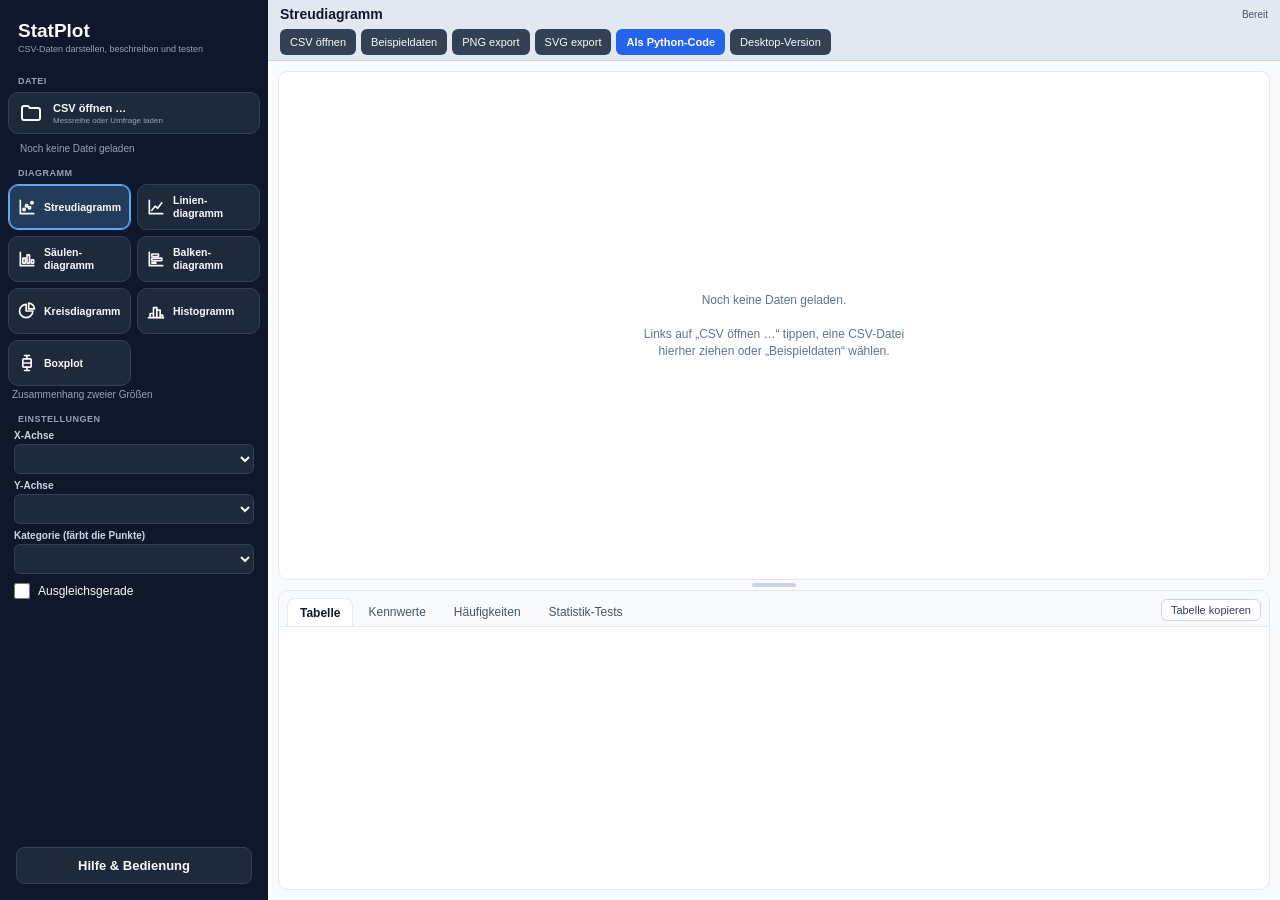
==== nit_code/assets/statplot/index.html @ adda9b17 "feat: Datenauswertung als StatPlot-Web-App eingebettet (offline über lokalen Server, wie PAP/IBD per" ====
<!DOCTYPE html>
<html lang="de">
<head>
  <meta charset="UTF-8">
  <meta name="viewport" content="width=device-width, initial-scale=1.0">
  <title>StatPlot – Daten darstellen und auswerten</title>
  <link rel="icon" href="favicon.svg" type="image/svg+xml">
  <link rel="icon" href="favicon-32.png" type="image/png" sizes="32x32">
  <link rel="apple-touch-icon" href="apple-touch-icon.png">
  <!-- Cache-Buster: bei jedem Deploy hochzählen, sonst liefern Browser/Hosting alte Dateien aus -->
  <link rel="stylesheet" href="statplot.css?v=1">
</head>
<body>

<div id="app">

  <!-- ═══════ SIDEBAR ═══════ -->
  <aside id="sidebar">
    <div id="sidebar-scroll">
      <div id="sidebar-header">
        <span id="sidebar-title">StatPlot</span>
        <span id="sidebar-subtitle">CSV-Daten darstellen, beschreiben und testen</span>
      </div>

      <div class="section-label">DATEI</div>
      <div class="side-block">
        <button id="card-open" class="palette-card" type="button">
          <svg class="card-icon" viewBox="0 0 24 24" data-icon="open"></svg>
          <span class="palette-text"><span class="palette-name">CSV öffnen …</span><span class="palette-hint">Messreihe oder Umfrage laden</span></span>
        </button>
        <div id="file-label" class="muted side-note">Noch keine Datei geladen</div>
      </div>

      <div class="section-label">DIAGRAMM</div>
      <div id="chart-types"></div>
      <div id="type-hint" class="muted side-note"></div>

      <div class="section-label">EINSTELLUNGEN</div>
      <div id="settings">
        <label class="field" id="f-x"><span class="field-label">X-Achse</span><select id="sel-x"></select></label>
        <label class="field" id="f-y"><span class="field-label" id="lbl-y">Y-Achse</span><select id="sel-y"></select></label>
        <label class="field" id="f-value"><span class="field-label">Wert</span><select id="sel-value"></select></label>
        <label class="field" id="f-agg"><span class="field-label">zusammengefasst als</span><select id="sel-agg"></select></label>
        <label class="field" id="f-cat"><span class="field-label" id="lbl-cat">Kategorie</span><select id="sel-cat"></select></label>
        <label class="field" id="f-width"><span class="field-label">Klassenbreite</span>
          <input id="inp-width" type="text" inputmode="decimal" placeholder="automatisch" autocomplete="off"></label>
        <label class="check" id="f-rel"><input type="checkbox" id="chk-rel"> relative Häufigkeit</label>
        <label class="check" id="f-reg" title="Lineare Regression (Methode der kleinsten Quadrate) mit Geradengleichung und Bestimmtheitsmaß R²"><input type="checkbox" id="chk-reg"> Ausgleichsgerade</label>
        <label class="check" id="f-out" title="Antennen höchstens 1,5 Quartilsabstände lang, weiter entfernte Werte als Kreise – sonst reichen die Antennen bis Minimum/Maximum"><input type="checkbox" id="chk-out"> Ausreißer (1,5·IQR)</label>
        <label class="check" id="f-boxlabel" title="Minimum, Quartile, Median, Maximum und Mittelwert x̄ (◆) direkt am Boxplot anzeigen"><input type="checkbox" id="chk-boxlabel"> Werte beschriften</label>
      </div>
    </div>
    <button id="btn-help-side" class="btn-help-side" type="button">Hilfe &amp; Bedienung</button>
  </aside>
  <div id="sidebar-overlay"></div>

  <!-- ═══════ MAIN ═══════ -->
  <main id="main">
    <div id="topbar">
      <button id="sidebar-toggle" title="Einstellungen" type="button">☰</button>
      <span id="breadcrumb">Streudiagramm</span>

      <nav id="menubar">
        <button id="btn-open"    class="btn-menu" type="button">CSV öffnen</button>
        <button id="btn-example" class="btn-menu" type="button">Beispieldaten</button>
        <button id="btn-png"     class="btn-menu" type="button" title="Diagramm als Bild speichern">PNG export</button>
        <button id="btn-svg"     class="btn-menu" type="button" title="Diagramm als Vektorgrafik speichern">SVG export</button>
        <button id="btn-code"    class="btn-menu btn-accent" type="button" title="Zeigt ein Python-Programm (csv + matplotlib), das genau dieses Diagramm zeichnet">Als Python-Code</button>
        <button id="btn-desktop" class="btn-menu" type="button">Desktop-Version</button>
      </nav>
      <div id="menu-overlay"></div>

      <button id="menu-toggle" title="Menü" type="button">⋮</button>
      <span id="status">Bereit</span>
    </div>

    <div id="work">
      <div id="chart-pane">
        <div id="chart-box"><svg id="chart" xmlns="http://www.w3.org/2000/svg"></svg></div>
      </div>
      <div id="split-handle" title="Ziehen, um die Aufteilung zu ändern"></div>
      <div id="tabs-pane">
        <div id="tabbar" role="tablist">
          <button class="tab active" data-tab="table" type="button">Tabelle</button>
          <button class="tab" data-tab="stats" type="button">Kennwerte</button>
          <button class="tab" data-tab="freq" type="button">Häufigkeiten</button>
          <button class="tab" data-tab="tests" type="button">Statistik-Tests</button>
          <span class="tab-spacer"></span>
          <button id="btn-copy-table" class="btn-small" type="button" title="Tabelle tabulatorgetrennt kopieren – z. B. für eine Tabellenkalkulation">Tabelle kopieren</button>
        </div>
        <div class="tab-page active" id="page-table"><div class="table-wrap"><table id="tbl-data" class="grid"></table></div></div>
        <div class="tab-page" id="page-stats"><div class="caption" id="cap-stats"></div><div class="table-wrap"><table id="tbl-stats" class="grid"></table></div></div>
        <div class="tab-page" id="page-freq"><div class="caption" id="cap-freq"></div><div class="table-wrap"><table id="tbl-freq" class="grid"></table></div></div>
        <div class="tab-page" id="page-tests">
          <div class="test-row">
            <label>Test: <select id="t-test"></select></label>
            <label>H₁: <select id="t-alt"></select></label>
            <label title="Signifikanzniveau (Irrtumswahrscheinlichkeit 1. Art)">α: <input id="t-alpha" type="text" inputmode="decimal" value="0,05" size="5"></label>
          </div>
          <div class="test-row" id="t-page-binom">
            <label>Spalte: <select id="b-col"></select></label>
            <label>Treffer: <select id="b-hit"></select></label>
            <label>n: <input id="b-n" type="number" min="1" step="1" value="100"></label>
            <label>k: <input id="b-k" type="number" min="0" step="1" value="50"></label>
            <label>p₀: <input id="b-p0" type="text" inputmode="decimal" value="0,5" size="5"></label>
          </div>
          <div class="test-row" id="t-page-t1">
            <label>Variable: <select id="t1-col"></select></label>
            <label>μ₀: <input id="t1-mu0" type="text" inputmode="decimal" value="0" size="7"></label>
          </div>
          <div class="test-row" id="t-page-t2">
            <label>Art: <select id="t2-kind"></select></label>
            <label id="t2-val-box">Variable: <select id="t2-val"></select></label>
            <label id="t2-grp-box">Gruppen: <select id="t2-grp"></select></label>
            <label><span id="t2-a-lbl">Gruppe A:</span> <select id="t2-a"></select></label>
            <label><span id="t2-b-lbl">Gruppe B:</span> <select id="t2-b"></select></label>
          </div>
          <div id="t-result"></div>
        </div>
      </div>
    </div>
  </main>

</div><!-- #app -->

<input type="file" id="file-input" accept=".csv,.tsv,.txt,text/csv,text/plain" hidden>

<!-- ═══════ HINWEIS ═══════ -->
<div id="modal" class="overlay">
  <div id="modal-box" class="dialog">
    <h2 id="modal-title"></h2>
    <div id="modal-body"></div>
    <div class="dialog-buttons"><button id="modal-close" class="btn-primary" type="button">OK</button></div>
  </div>
</div>

<!-- ═══════ PYTHON-CODE ═══════ -->
<div id="code-modal" class="overlay">
  <div id="code-box" class="dialog dialog-wide">
    <h2 id="code-title">Python-Code</h2>
    <p class="dialog-hint">Dieses Programm zeichnet das gleiche Diagramm mit matplotlib. Es liest die
      CSV-Datei Zeile für Zeile ein – probiere aus, Spalten, Farben oder Beschriftungen zu ändern!</p>
    <pre id="code-view"></pre>
    <div class="dialog-buttons">
      <button id="code-to-tab" class="btn-primary" type="button">In neuen Editor-Tab</button>
      <button id="code-copy" class="btn-secondary" type="button">Kopieren</button>
      <button id="code-save" class="btn-secondary" type="button">Als .py speichern</button>
      <button id="code-close" class="btn-secondary" type="button">Schließen</button>
    </div>
  </div>
</div>

<!-- ═══════ HILFE ═══════ -->
<div id="help-modal" class="overlay">
  <div id="help-box" role="dialog" aria-labelledby="help-title">
    <div id="help-head">
      <h2 id="help-title">Hilfe &amp; Bedienung</h2>
      <button id="help-close" title="Schließen (Esc)" type="button">✕</button>
    </div>
    <div id="help-body">
      <section>
        <h3>Daten laden</h3>
        <ul>
          <li><b>CSV öffnen</b> lädt eine CSV-Datei, z. B. eine Messreihe aus dem Serial Plotter oder eine Umfrage. Datei auch einfach auf das Fenster ziehen. Trennzeichen <code>;</code>, <code>,</code> oder Tabulator und deutsches Dezimalkomma werden automatisch erkannt.</li>
          <li>Die erste Zeile mit Spaltennamen wird erkannt; fehlt sie, heißen die Spalten „Spalte 1“, „Spalte 2“ …</li>
          <li><b>Beispieldaten</b> lädt eine kleine Klassenumfrage zum Ausprobieren.</li>
        </ul>
      </section>
      <section>
        <h3>Diagramm wählen</h3>
        <ul>
          <li>Links einen <b>Diagrammtyp</b> antippen, darunter die Spalten einstellen.</li>
          <li><b>Kategorie</b>: eine Spalte mit Gruppen (z. B. Klasse) färbt Punkte ein bzw. bildet je Gruppe eine Säule, ein Kreisstück oder einen Boxplot.</li>
          <li>Streudiagramm: <b>Ausgleichsgerade</b> mit Gleichung und R². Boxplot: <b>Ausreißer</b>-Regel und <b>Werte beschriften</b>. Histogramm: <b>Klassenbreite</b> und relative Häufigkeit.</li>
        </ul>
      </section>
      <section>
        <h3>Auswerten</h3>
        <ul>
          <li><b>Tabelle</b>: die Rohdaten. <b>Kennwerte</b>: Median, Quartile, Mittelwert, Standardabweichung … (je Gruppe). <b>Häufigkeiten</b>: absolute, relative und kumulierte Häufigkeit.</li>
          <li><b>Statistik-Tests</b>: Signifikanztest (Binomialtest), t-Test für eine und zwei Stichproben mit p-Wert, Konfidenzintervall und Entscheidung.</li>
          <li><b>Tabelle kopieren</b> legt die gerade sichtbare Tabelle tabulatorgetrennt in die Zwischenablage – zum Einfügen in eine Tabellenkalkulation.</li>
        </ul>
      </section>
      <section>
        <h3>Weiterverwenden</h3>
        <ul>
          <li><b>PNG export</b> / <b>SVG export</b> speichern das Diagramm als Bild (z. B. fürs Protokoll).</li>
          <li><b>Als Python-Code</b> zeigt ein Programm, das dasselbe Diagramm mit matplotlib zeichnet – zum Ausprobieren und Verändern.</li>
        </ul>
      </section>
      <section>
        <h3>Rechenregeln</h3>
        <ul>
          <li>Quartile wie im Schulbuch: Median der unteren bzw. oberen Hälfte, bei ungeradem n ohne den Median.</li>
          <li>σ teilt durch n, s (wie „sx“ am Taschenrechner) durch n − 1.</li>
          <li>Histogrammklassen sind halboffen [a; b), die letzte Klasse schließt das Maximum ein.</li>
        </ul>
      </section>
    </div>
  </div>
</div>

<!-- ═══════ DOWNLOAD ═══════ -->
<div id="download-modal" class="overlay">
  <div id="download-box" class="dialog">
    <h2>StatPlot für den Desktop</h2>
    <p id="download-intro">
      Die Desktop-Version läuft ohne Internet in einem eigenen Fenster und
      speichert Diagramme direkt auf dem Rechner. Funktionsumfang und
      Bedienung sind identisch zur Web-Version.
    </p>
    <div id="download-version"></div>
    <div id="download-list"></div>
    <p id="download-note">
      macOS: Beim ersten Start Rechtsklick auf die App → „Öffnen“, da die App
      nicht bei Apple notarisiert ist.
    </p>
    <div class="dialog-buttons"><button id="download-close" class="btn-primary" type="button">Schließen</button></div>
  </div>
</div>

<div id="drop-hint">CSV-Datei hier ablegen</div>

<script src="stats.js?v=1"></script>
<script src="statplot.js?v=1"></script>
</body>
</html>
---- nit_code/assets/statplot/statplot.css ----
/* StatPlot – gleiches Aussehen wie PAP Editor und IBD Editor
   (dunkle Seitenleiste mit Karten, heller Arbeitsbereich, graue Kopfleiste). */

/* ─── Reset ───────────────────────────────────────────────── */
*, *::before, *::after { box-sizing: border-box; margin: 0; padding: 0; }
html, body { height: 100%; overflow: hidden; }

body {
  font-family: Helvetica, Arial, sans-serif;
  background: #0f172a;
  color: #0f172a;
  -webkit-tap-highlight-color: transparent;
}

button, select, input { font: inherit; }

/* ─── Layout ──────────────────────────────────────────────── */
#app { display: flex; height: 100vh; height: 100dvh; overflow: hidden; }

/* ─── Sidebar ─────────────────────────────────────────────── */
#sidebar {
  width: 268px;
  min-width: 268px;
  background: #0f172a;
  color: #f8fafc;
  display: flex;
  flex-direction: column;
  overflow: hidden;
  flex-shrink: 0;
  transition: transform 0.25s ease;
}

#sidebar-scroll {
  flex: 1;
  min-height: 0;
  overflow-y: auto;
  padding-bottom: 8px;
  -webkit-overflow-scrolling: touch;
}

#sidebar-header { padding: 20px 18px 14px; }
#sidebar-title { display: block; font-size: 19px; font-weight: bold; color: #f8fafc; }
#sidebar-subtitle { display: block; font-size: 9px; color: #94a3b8; margin-top: 2px; }

.section-label {
  padding: 8px 18px 6px;
  font-size: 9px;
  font-weight: bold;
  color: #94a3b8;
  letter-spacing: 0.5px;
}

.muted { color: #94a3b8; }
.side-block { padding: 0 8px; }
.side-note { font-size: 10px; line-height: 1.4; padding: 2px 12px 4px; overflow-wrap: anywhere; }

/* Karten wie die Bausteine im PAP-/IBD-Editor */
.palette-card {
  display: flex;
  align-items: center;
  width: 100%;
  background: #1e293b;
  border: 1px solid #334155;
  border-radius: 10px;
  padding: 8px 10px;
  margin-bottom: 6px;
  cursor: pointer;
  color: #f8fafc;
  text-align: left;
  user-select: none;
  -webkit-user-select: none;
}

.palette-card:hover { background: #2d3f55; border-color: #475569; }
.palette-card:active { background: #243b5a; }
.palette-card.active { border-color: #60a5fa; box-shadow: 0 0 0 1px #60a5fa inset; background: #243b5a; }

.card-icon {
  width: 24px; height: 24px; flex-shrink: 0; margin-right: 10px;
  fill: none; stroke: #f8fafc; stroke-width: 2; stroke-linecap: round; stroke-linejoin: round;
  pointer-events: none;
}

.palette-text { pointer-events: none; min-width: 0; }
.palette-name { display: block; font-size: 11px; font-weight: bold; color: #f8fafc; }
.palette-hint { display: block; font-size: 8px; color: #94a3b8; margin-top: 2px; }

/* Diagrammtypen: zwei Spalten */
#chart-types {
  display: grid;
  grid-template-columns: 1fr 1fr;
  gap: 6px;
  padding: 0 8px;
}

#chart-types .palette-card {
  margin: 0;
  padding: 8px 8px;
  min-height: 46px;
}

#chart-types .card-icon { width: 20px; height: 20px; margin-right: 7px; }
#chart-types .palette-name { font-size: 10.5px; line-height: 1.2; hyphens: manual; }

/* Einstellungen */
#settings { padding: 0 14px; display: flex; flex-direction: column; gap: 6px; }
.field { display: flex; flex-direction: column; gap: 3px; }
.field-label { font-size: 10px; font-weight: bold; color: #cbd5e1; }

#settings select, #settings input[type=text] {
  width: 100%;
  background: #1e293b;
  border: 1px solid #334155;
  color: #f8fafc;
  border-radius: 6px;
  padding: 6px 8px;
  font-size: 12px;
  outline: none;
}

#settings select:focus, #settings input[type=text]:focus { border-color: #60a5fa; }
#settings input::placeholder { color: #64748b; }

.check {
  display: flex; align-items: center; gap: 8px;
  font-size: 12px; color: #f8fafc; cursor: pointer; padding: 3px 0;
}
.check input { width: 16px; height: 16px; accent-color: #3b82f6; }

.btn-help-side {
  margin: 6px 16px 16px;
  padding: 10px 12px;
  border: 1px solid #334155;
  border-radius: 8px;
  background: #1e293b;
  color: #f8fafc;
  font-size: 13px;
  font-weight: bold;
  cursor: pointer;
  flex-shrink: 0;
}

.btn-help-side:hover { background: #2d3f55; border-color: #475569; }

/* ─── Main area ───────────────────────────────────────────── */
#main {
  flex: 1;
  display: flex;
  flex-direction: column;
  overflow: hidden;
  background: #f8fafc;
  min-width: 0;
}

/* ─── Topbar ──────────────────────────────────────────────── */
#topbar {
  background: #e2e8f0;
  display: flex;
  flex-wrap: wrap;
  align-items: center;
  padding: 5px 12px;
  gap: 6px 8px;
  flex-shrink: 0;
  border-bottom: 1px solid #cbd5e1;
}

#sidebar-toggle, #menu-toggle {
  background: none;
  border: none;
  font-size: 18px;
  cursor: pointer;
  padding: 4px 8px;
  border-radius: 4px;
  color: #0f172a;
  flex-shrink: 0;
}

#sidebar-toggle:hover, #menu-toggle:hover { background: #cbd5e1; }
#menu-toggle { display: none; }

#breadcrumb {
  font-size: 14px;
  font-weight: bold;
  color: #0f172a;
  flex: 1 1 auto;
  min-width: 0;
  line-height: 1.3;
  overflow-wrap: anywhere;
}

#status {
  font-size: 10px;
  color: #475569;
  text-align: right;
  flex-shrink: 1;
  min-width: 0;
  overflow: hidden;
  text-overflow: ellipsis;
  white-space: nowrap;
  max-width: 55%;
}
#status.error { color: #b91c1c; }
#status.ok { color: #15803d; }

#menubar {
  display: flex;
  flex-wrap: wrap;
  align-items: center;
  gap: 5px;
  order: 10;            /* eigene Zeile unter Titel/Status */
  flex-basis: 100%;
}

.btn-menu {
  border: none;
  border-radius: 6px;
  padding: 7px 10px;
  font-size: 11px;
  cursor: pointer;
  white-space: nowrap;
  background: #334155;
  color: #f8fafc;
}

.btn-menu:hover  { background: #475569; }
.btn-menu:active { background: #1e293b; }
.btn-menu.btn-accent { background: #2563eb; color: #fff; font-weight: bold; }
.btn-menu.btn-accent:hover  { background: #4f46e5; }
.btn-menu.btn-accent:active { background: #1d4ed8; }

#menu-overlay { display: none; }

/* ─── Arbeitsbereich: Diagramm oben, Reiter unten ─────────── */
#work {
  flex: 1;
  min-height: 0;
  display: flex;
  flex-direction: column;
  padding: 10px 10px 10px;
}

#chart-pane {
  flex: 1 1 0;
  min-height: 160px;
  display: flex;
}

#chart-box {
  flex: 1;
  min-width: 0;
  background: #fff;
  border: 1px solid #e2e8f0;
  border-radius: 10px;
  overflow: hidden;
  position: relative;
}

#chart { display: block; position: absolute; inset: 0; width: 100%; height: 100%; }

#split-handle {
  height: 10px;
  flex-shrink: 0;
  cursor: row-resize;
  touch-action: none;
  position: relative;
}
#split-handle::after {
  content: '';
  position: absolute;
  left: 50%; top: 3px;
  width: 44px; height: 4px; margin-left: -22px;
  border-radius: 2px;
  background: #cbd5e1;
}
#split-handle:hover::after { background: #94a3b8; }

#tabs-pane {
  flex: 0 0 auto;
  height: 290px;
  min-height: 90px;
  display: flex;
  flex-direction: column;
  background: #fff;
  border: 1px solid #e2e8f0;
  border-radius: 10px;
  overflow: hidden;
}

#tabbar {
  display: flex;
  align-items: center;
  gap: 2px;
  padding: 6px 8px 0;
  border-bottom: 1px solid #e2e8f0;
  background: #f8fafc;
  flex-shrink: 0;
  overflow-x: auto;
  overflow-y: hidden;
  scrollbar-width: none;
}
#tabbar::-webkit-scrollbar { display: none; }

.tab {
  border: 1px solid transparent;
  border-bottom: none;
  background: none;
  padding: 7px 12px;
  font-size: 12px;
  color: #475569;
  cursor: pointer;
  border-radius: 8px 8px 0 0;
  white-space: nowrap;
}
.tab:hover { color: #0f172a; background: #eef2f7; }
.tab.active { background: #fff; border-color: #e2e8f0; color: #0f172a; font-weight: bold; margin-bottom: -1px; }
.tab-spacer { flex: 1; }

.btn-small {
  border: 1px solid #cbd5e1;
  background: #fff;
  color: #334155;
  border-radius: 6px;
  padding: 4px 9px;
  font-size: 11px;
  cursor: pointer;
  margin-bottom: 4px;
  white-space: nowrap;
}
.btn-small:hover { background: #eff6ff; border-color: #2563eb; }

.tab-page { display: none; flex: 1; min-height: 0; flex-direction: column; }
.tab-page.active { display: flex; }

.caption { font-size: 12px; color: #475569; padding: 8px 12px 4px; }
.table-wrap { flex: 1; min-height: 0; overflow: auto; -webkit-overflow-scrolling: touch; }

table.grid { border-collapse: separate; border-spacing: 0; font-size: 12px; }
table.grid th, table.grid td {
  padding: 4px 10px;
  border-bottom: 1px solid #eef2f7;
  white-space: nowrap;
  text-align: left;
}
table.grid thead th {
  position: sticky; top: 0; z-index: 1;
  background: #f1f5f9;
  color: #334155;
  font-weight: bold;
  border-bottom: 1px solid #cbd5e1;
}
table.grid tbody th { color: #475569; font-weight: normal; background: #f8fafc; position: sticky; left: 0; }
table.grid td.num { text-align: right; font-variant-numeric: tabular-nums; }
table.grid tbody tr:hover td { background: #f8fafc; }
.table-note { font-size: 11px; color: #64748b; padding: 6px 12px; }

/* Statistik-Tests */
#page-tests { overflow-y: auto; padding: 6px 12px 10px; }
.test-row { display: flex; flex-wrap: wrap; align-items: center; gap: 6px 14px; padding: 4px 0; font-size: 12px; color: #334155; }
.test-row label { display: inline-flex; align-items: center; gap: 5px; white-space: nowrap; }
.test-row select, .test-row input {
  border: 1px solid #cbd5e1;
  border-radius: 6px;
  padding: 4px 6px;
  font-size: 12px;
  background: #fff;
  color: #0f172a;
  max-width: 220px;
}
.test-row input[type=number] { width: 90px; }
.test-row select:disabled, .test-row input:disabled { background: #f1f5f9; color: #94a3b8; }
#t-result { font-size: 13px; color: #0f172a; padding-top: 6px; line-height: 1.45; }
#t-result table td { padding: 2px 14px 2px 0; vertical-align: top; }
#t-result td.k { color: #64748b; }
#t-result .verdict { margin: 6px 0 2px; }
#t-result .verdict.ok { color: #16a34a; }
#t-result .verdict.warn { color: #d97706; }
#t-result .note { color: #64748b; margin-top: 2px; }

/* ─── Dialoge ─────────────────────────────────────────────── */
.overlay {
  display: none;
  position: fixed;
  inset: 0;
  background: rgba(0,0,0,0.45);
  align-items: center;
  justify-content: center;
  z-index: 200;
  padding: 12px;
}
.overlay.open { display: flex; }

.dialog {
  background: #fff;
  border-radius: 14px;
  padding: 24px;
  max-width: min(92vw, 460px);
  width: 100%;
  max-height: 90vh;
  display: flex;
  flex-direction: column;
  box-shadow: 0 20px 60px rgba(0,0,0,0.35);
}
.dialog-wide { max-width: min(94vw, 820px); }
.dialog h2 { font-size: 16px; margin-bottom: 12px; color: #0f172a; }
.dialog-hint { font-size: 13px; color: #475569; line-height: 1.5; margin-bottom: 10px; }
.dialog-buttons { display: flex; flex-wrap: wrap; gap: 8px; justify-content: flex-end; margin-top: 14px; }

#modal-body { font-size: 13px; color: #334155; line-height: 1.5; white-space: pre-wrap; overflow-y: auto; }

#code-view {
  flex: 1;
  min-height: 200px;
  overflow: auto;
  background: #0f172a;
  color: #e2e8f0;
  border-radius: 8px;
  padding: 12px 14px;
  font: 12.5px/1.45 ui-monospace, Menlo, Consolas, "DejaVu Sans Mono", monospace;
  tab-size: 4;
  white-space: pre;
  -webkit-overflow-scrolling: touch;
}

.btn-primary, .btn-secondary {
  border: none;
  border-radius: 6px;
  padding: 9px 18px;
  font-size: 14px;
  cursor: pointer;
}
.btn-primary { background: #2563eb; color: #fff; }
.btn-primary:hover { background: #4f46e5; }
.btn-secondary { background: #e2e8f0; color: #334155; }
.btn-secondary:hover { background: #cbd5e1; }

#download-intro, #download-note { font-size: 13px; color: #475569; line-height: 1.5; margin-bottom: 14px; }
#download-note { margin: 14px 0 0; font-size: 12px; color: #64748b; }
#download-version { font-size: 12px; color: #2563eb; font-weight: 700; margin-bottom: 10px; min-height: 16px; }
#download-list { display: flex; flex-direction: column; gap: 8px; }
.download-item {
  display: flex; align-items: center; gap: 12px;
  padding: 11px 14px;
  border: 1px solid #e2e8f0; border-radius: 8px;
  background: #f8fafc; color: #0f172a;
  text-decoration: none; font-size: 14px;
}
.download-item:hover { border-color: #2563eb; background: #eff6ff; }
.download-item.missing { opacity: 0.55; pointer-events: none; }
.download-os   { font-weight: 700; flex: 1; }
.download-meta { font-size: 12px; color: #64748b; }

/* Hilfe */
#help-box {
  background: #fff;
  border-radius: 14px;
  width: min(92vw, 760px);
  max-height: 88vh;
  display: flex;
  flex-direction: column;
  box-shadow: 0 20px 60px rgba(0,0,0,0.35);
}
#help-head {
  display: flex; align-items: center; justify-content: space-between;
  padding: 18px 24px 12px;
  border-bottom: 1px solid #e2e8f0;
}
#help-head h2 { font-size: 20px; color: #0f172a; }
#help-close {
  border: none; background: #e2e8f0; color: #334155;
  border-radius: 6px; width: 36px; height: 36px; font-size: 16px; cursor: pointer;
}
#help-close:hover { background: #cbd5e1; }
#help-body {
  overflow-y: auto;
  padding: 8px 24px 24px;
  font-size: 15px;
  line-height: 1.55;
  color: #1e293b;
  -webkit-overflow-scrolling: touch;
}
#help-body h3 { font-size: 16px; color: #2563eb; margin: 16px 0 6px; }
#help-body ul { padding-left: 20px; }
#help-body li { margin: 4px 0; }
code { font: 13px ui-monospace, Menlo, Consolas, monospace; background: #f1f5f9; padding: 0 4px; border-radius: 4px; }

/* Datei hierher ziehen */
#drop-hint {
  display: none;
  position: fixed; inset: 16px;
  border: 3px dashed #60a5fa;
  border-radius: 16px;
  background: rgba(15,23,42,0.55);
  color: #fff;
  font-size: 22px; font-weight: bold;
  align-items: center; justify-content: center;
  z-index: 300;
  pointer-events: none;
}
body.dragging #drop-hint { display: flex; }

/* ─── Responsive: iPad hochkant / kleine Screens ──────────── */
@media (max-width: 860px) {
  #sidebar {
    position: fixed;
    left: 0; top: 0; bottom: 0;
    z-index: 100;
    transform: translateX(-100%);
    box-shadow: 4px 0 24px rgba(0,0,0,0.5);
  }
  #sidebar.open { transform: translateX(0); }
  #sidebar-overlay { display: none; position: fixed; inset: 0; z-index: 99; background: transparent; }
  #sidebar.open ~ #sidebar-overlay { display: block; }

  #menu-toggle { display: block; }
  #menubar {
    display: none;
    flex-basis: auto;
    position: fixed;
    top: 42px; right: 8px;
    z-index: 101;
    flex-direction: column;
    align-items: stretch;
    gap: 4px;
    background: #1e293b;
    border: 1px solid #334155;
    border-radius: 10px;
    padding: 8px;
    box-shadow: 0 12px 32px rgba(0,0,0,0.4);
  }
  #menubar.open { display: flex; }
  .btn-menu { text-align: left; padding: 10px 12px; font-size: 13px; }
  #menubar.open ~ #menu-overlay { display: block; position: fixed; inset: 0; z-index: 99; background: transparent; }
  #breadcrumb { font-size: 13px; }
  #status { max-width: 40%; }
  #work { padding: 6px; }
}

@media (min-width: 861px) {
  #sidebar-toggle { display: none; }
}

@media (max-width: 520px) {
  #status { display: none; }
  .tab { padding: 7px 9px; }
}

/* ── Einbettung (?embed=1) und Desktop-Version: kein Hinweis auf die Desktop-Version ── */
body.embed #btn-desktop, body.desktop #btn-desktop { display: none; }
#code-to-tab { display: none; }
body.host-code #code-to-tab { display: inline-block; }
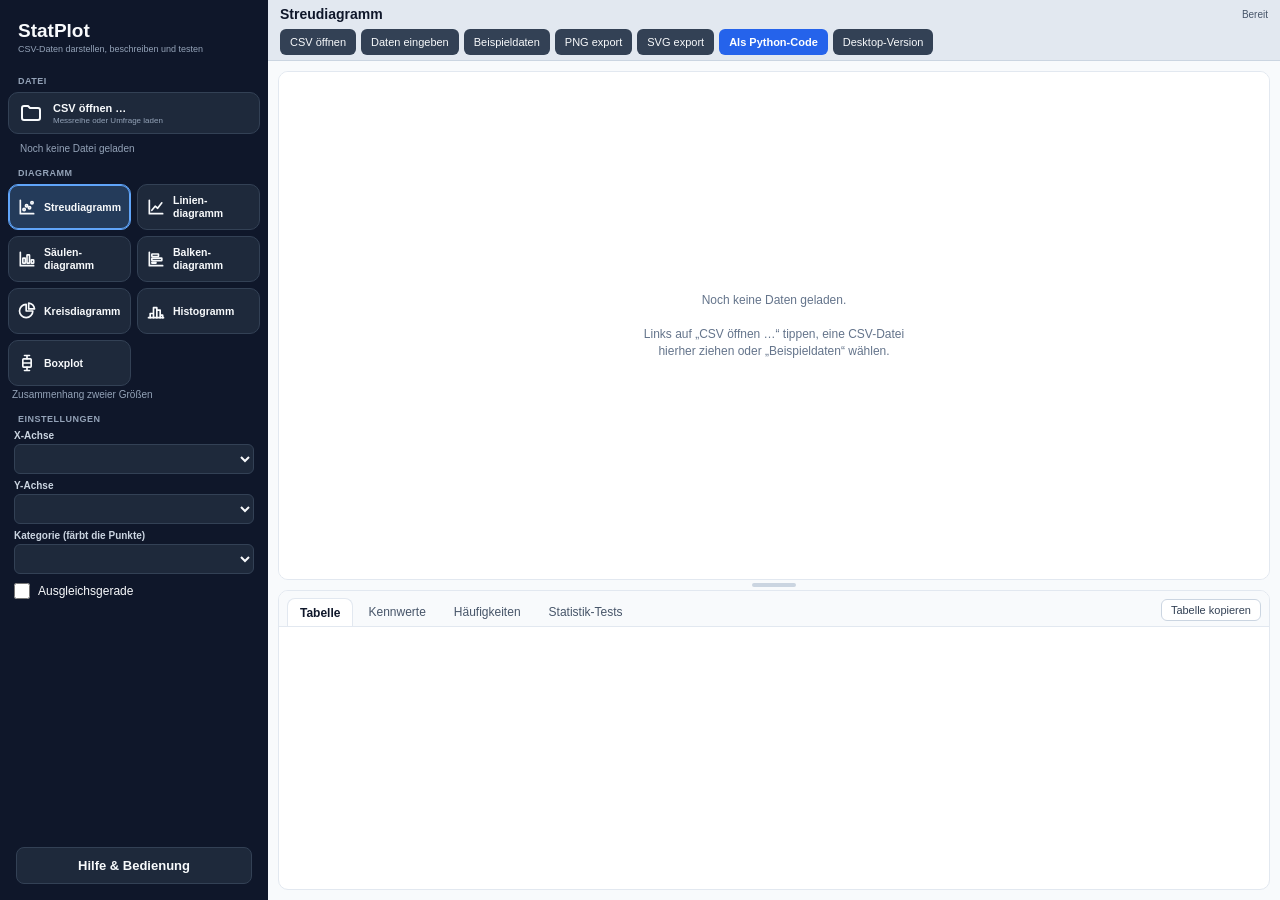
==== commit 842a6fcd: "feat: Datenauswertung lädt StatPlot online (Offline-Kopie als Fallback, CI gleicht sie automatisch a" ====
--- a/nit_code/assets/statplot/index.html
+++ b/nit_code/assets/statplot/index.html
@@ -8,7 +8,7 @@
   <link rel="icon" href="favicon-32.png" type="image/png" sizes="32x32">
   <link rel="apple-touch-icon" href="apple-touch-icon.png">
   <!-- Cache-Buster: bei jedem Deploy hochzählen, sonst liefern Browser/Hosting alte Dateien aus -->
-  <link rel="stylesheet" href="statplot.css?v=1">
+  <link rel="stylesheet" href="statplot.css?v=2">
 </head>
 <body>
 
@@ -62,6 +62,7 @@
 
       <nav id="menubar">
         <button id="btn-open"    class="btn-menu" type="button">CSV öffnen</button>
+        <button id="btn-entry"   class="btn-menu" type="button" title="Messwerte von Hand in eine Tabelle eintragen">Daten eingeben</button>
         <button id="btn-example" class="btn-menu" type="button">Beispieldaten</button>
         <button id="btn-png"     class="btn-menu" type="button" title="Diagramm als Bild speichern">PNG export</button>
         <button id="btn-svg"     class="btn-menu" type="button" title="Diagramm als Vektorgrafik speichern">SVG export</button>
@@ -163,6 +164,7 @@
         <ul>
           <li><b>CSV öffnen</b> lädt eine CSV-Datei, z. B. eine Messreihe aus dem Serial Plotter oder eine Umfrage. Datei auch einfach auf das Fenster ziehen. Trennzeichen <code>;</code>, <code>,</code> oder Tabulator und deutsches Dezimalkomma werden automatisch erkannt.</li>
           <li>Die erste Zeile mit Spaltennamen wird erkannt; fehlt sie, heißen die Spalten „Spalte 1“, „Spalte 2“ …</li>
+          <li><b>Daten eingeben</b> öffnet eine Tabelle zum Eintippen eigener Messwerte (z. B. aus dem Physikpraktikum): Spaltennamen, Anzahl der Spalten und Zeilen sind frei wählbar. „Übernehmen“ macht sie zur Datengrundlage für Diagramme, Kennwerte und Tests; erneutes Öffnen ergänzt die vorhandenen Daten.</li>
           <li><b>Beispieldaten</b> lädt eine kleine Klassenumfrage zum Ausprobieren.</li>
         </ul>
       </section>
@@ -197,6 +199,25 @@
           <li>Histogrammklassen sind halboffen [a; b), die letzte Klasse schließt das Maximum ein.</li>
         </ul>
       </section>
+    </div>
+  </div>
+</div>
+
+<!-- ═══════ DATEN EINGEBEN ═══════ -->
+<div id="entry-modal" class="overlay">
+  <div id="entry-box" class="dialog dialog-wide" role="dialog" aria-labelledby="entry-title">
+    <h2 id="entry-title">Daten eingeben</h2>
+    <p class="dialog-hint">Spaltennamen oben eintragen, Werte darunter. Mit Enter geht es eine Zeile weiter; Zellen aus einer Tabellenkalkulation lassen sich einfügen. Dezimalkomma und Dezimalpunkt sind möglich.</p>
+    <div id="entry-size">
+      <label>Spalten <input id="entry-cols" type="number" min="1" max="30" step="1"></label>
+      <label>Zeilen <input id="entry-rows" type="number" min="1" max="1000" step="1"></label>
+    </div>
+    <div id="entry-scroll"><table id="entry-table"></table></div>
+    <div id="entry-error" class="dialog-hint"></div>
+    <div class="dialog-buttons">
+      <button id="entry-clear" class="btn-secondary" type="button">Leeren</button>
+      <button id="entry-cancel" class="btn-secondary" type="button">Abbrechen</button>
+      <button id="entry-apply" class="btn-primary" type="button">Übernehmen</button>
     </div>
   </div>
 </div>
@@ -223,6 +244,6 @@
 <div id="drop-hint">CSV-Datei hier ablegen</div>
 
 <script src="stats.js?v=1"></script>
-<script src="statplot.js?v=1"></script>
+<script src="statplot.js?v=3"></script>
 </body>
 </html>
--- a/nit_code/assets/statplot/statplot.css
+++ b/nit_code/assets/statplot/statplot.css
@@ -548,3 +548,16 @@
 body.embed #btn-desktop, body.desktop #btn-desktop { display: none; }
 #code-to-tab { display: none; }
 body.host-code #code-to-tab { display: inline-block; }
+
+/* ─── Daten eingeben ──────────────────────────────────────── */
+#entry-size { display: flex; gap: 16px; margin-bottom: 10px; font-size: 13px; color: #334155; }
+#entry-size input { width: 64px; margin-left: 6px; padding: 4px 6px; border: 1px solid #cbd5e1; border-radius: 6px; font-size: 14px; }
+#entry-scroll { flex: 1; min-height: 120px; overflow: auto; border: 1px solid #e2e8f0; border-radius: 8px; -webkit-overflow-scrolling: touch; }
+#entry-table { border-collapse: collapse; }
+#entry-table th, #entry-table td { border: 1px solid #e2e8f0; padding: 0; }
+#entry-table th.rn { background: #f1f5f9; color: #64748b; font-weight: normal; font-size: 12px; padding: 0 8px; position: sticky; left: 0; }
+#entry-table thead th { position: sticky; top: 0; background: #f1f5f9; z-index: 1; }
+#entry-table input { width: 110px; border: none; padding: 7px 8px; font-size: 14px; background: transparent; }
+#entry-table thead input { font-weight: bold; color: #0f172a; }
+#entry-table input:focus { outline: 2px solid #2563eb; outline-offset: -2px; background: #fff; }
+#entry-error { color: #b91c1c; min-height: 18px; margin: 8px 0 0; }
